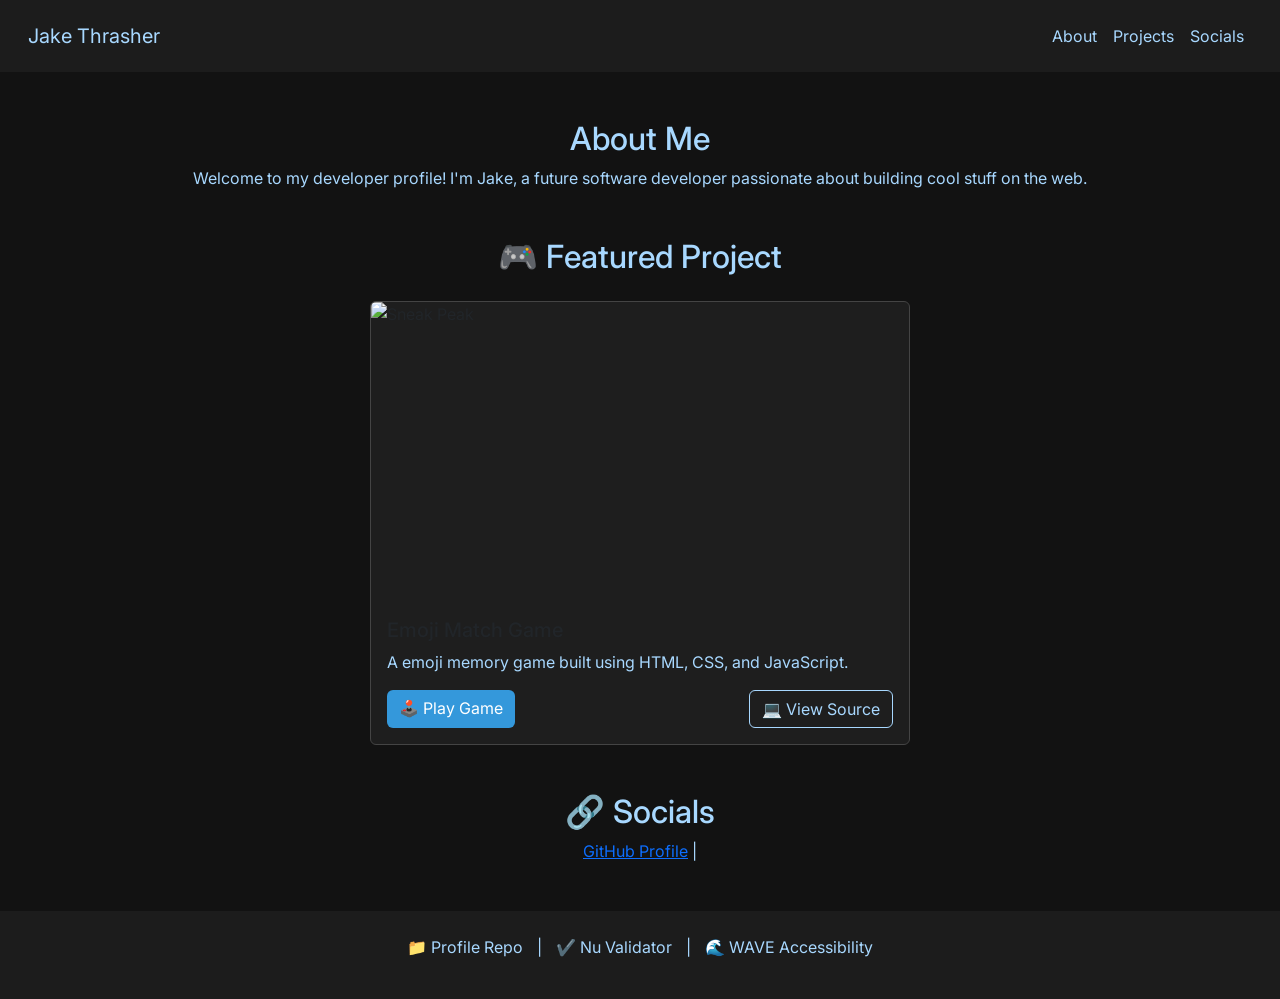
==== index.html @ 0febb5eb "Update index.html" ====
<!DOCTYPE html>
<html lang="en">

<head>
  <meta charset="UTF-8" />
  <meta name="viewport" content="width=device-width, initial-scale=1" />
  <title>Jake Thrasher - Developer Profile</title>

  <link href="https://cdn.jsdelivr.net/npm/bootstrap@5.3.3/dist/css/bootstrap.min.css" rel="stylesheet" />
  <link href="https://fonts.googleapis.com/css2?family=Inter:wght@400;600&display=swap" rel="stylesheet" />
  <style>
    body {
      font-family: 'Inter', sans-serif;
      background-color: #121212;
      color: #a8d8ff;
    }

    nav.navbar {
      background-color: #1c1c1c;
    }

    nav .nav-link,
    nav .navbar-brand {
      color: #a8d8ff !important;
    }

    h1,
    h2,
    h5,
    p {
      color: #a8d8ff;
    }

    .card {
      background-color: #1e1e1e;
      border: 1px solid #444;
    }

    .card-img-top {
      height: 300px;
      object-fit: cover;
    }

    .btn-primary {
      background-color: #3498db;
      border: none;
    }

    .btn-outline-light {
      border-color: #a8d8ff;
      color: #a8d8ff;
    }

    .btn-outline-light:hover {
      background-color: #a8d8ff;
      color: #121212;
    }

    footer {
      background-color: #1c1c1c;
      color: #a8d8ff;
    }

    footer a {
      color: #a8d8ff;
      margin: 0 10px;
      text-decoration: none;
    }

    footer a:hover {
      text-decoration: underline;
    }
  </style>
</head>

<body>
  <nav class="navbar navbar-expand-lg p-3">
    <div class="container-fluid">
      <a class="navbar-brand" href="#">Jake Thrasher</a>
      <button class="navbar-toggler text-white" type="button" data-bs-toggle="collapse" data-bs-target="#navbarNav">
        <span class="navbar-toggler-icon"></span>
      </button>
      <div class="collapse navbar-collapse" id="navbarNav">
        <ul class="navbar-nav ms-auto">
          <li class="nav-item"><a class="nav-link" href="#about">About</a></li>
          <li class="nav-item"><a class="nav-link" href="#projects">Projects</a></li>
          <li class="nav-item"><a class="nav-link" href="#socials">Socials</a></li>
        </ul>
      </div>
    </div>
  </nav>

  <main class="container my-5">
    <section id="about" class="text-center mb-5">
      <h2>About Me</h2>
      <p>Welcome to my developer profile! I'm Jake, a future software developer passionate about building cool stuff on
        the web.</p>
    </section>

    <section id="projects" class="mb-5">
      <h2 class="text-center mb-4">🎮 Featured Project</h2>
      <div class="card mx-auto" style="max-width: 540px;">
        <img src="imgs/gamesnippet.pdf" class="card-img-top" alt="Sneak Peak" />
        <div class="card-body">
          <h5 class="card-title">Emoji Match Game</h5>
          <p class="card-text">A emoji memory game built using HTML, CSS, and JavaScript.</p>
          <div class="d-flex justify-content-between">
            <a href="https://jake-thrasher.github.io/matching-game/" target="_blank" class="btn btn-primary">🕹️ Play
              Game</a>
            <a href="https://github.com/Jake-Thrasher/matching-game" target="_blank" class="btn btn-outline-light">💻
              View Source</a>
          </div>
        </div>
      </div>
    </section>

    <section id="socials" class="text-center">
      <h2>🔗 Socials</h2>
      <p>
        <a href="https://github.com/Jake-Thrasher" target="_blank">GitHub Profile</a> |
      </p>
    </section>
  </main>
  <footer class="text-center py-4 mt-5">
    <p>
      <a href="https://github.com/Jake-Thrasher/Jake-Thrasher" target="_blank">📁 Profile Repo</a> |
      <a href="https://validator.w3.org/nu/?doc=https%3A%2F%2Fjake-thrasher.github.io%2FJake-Thrasher%2F"
        target="_blank">✔️ Nu Validator</a> |
      <a href="https://wave.webaim.org/report#/https://jake-thrasher.github.io/Jake-Thrasher/" target="_blank">🌊 WAVE
        Accessibility</a>
    </p>
  </footer>
  <script src="https://cdn.jsdelivr.net/npm/bootstrap@5.3.3/dist/js/bootstrap.bundle.min.js"></script>
</body>

</html>
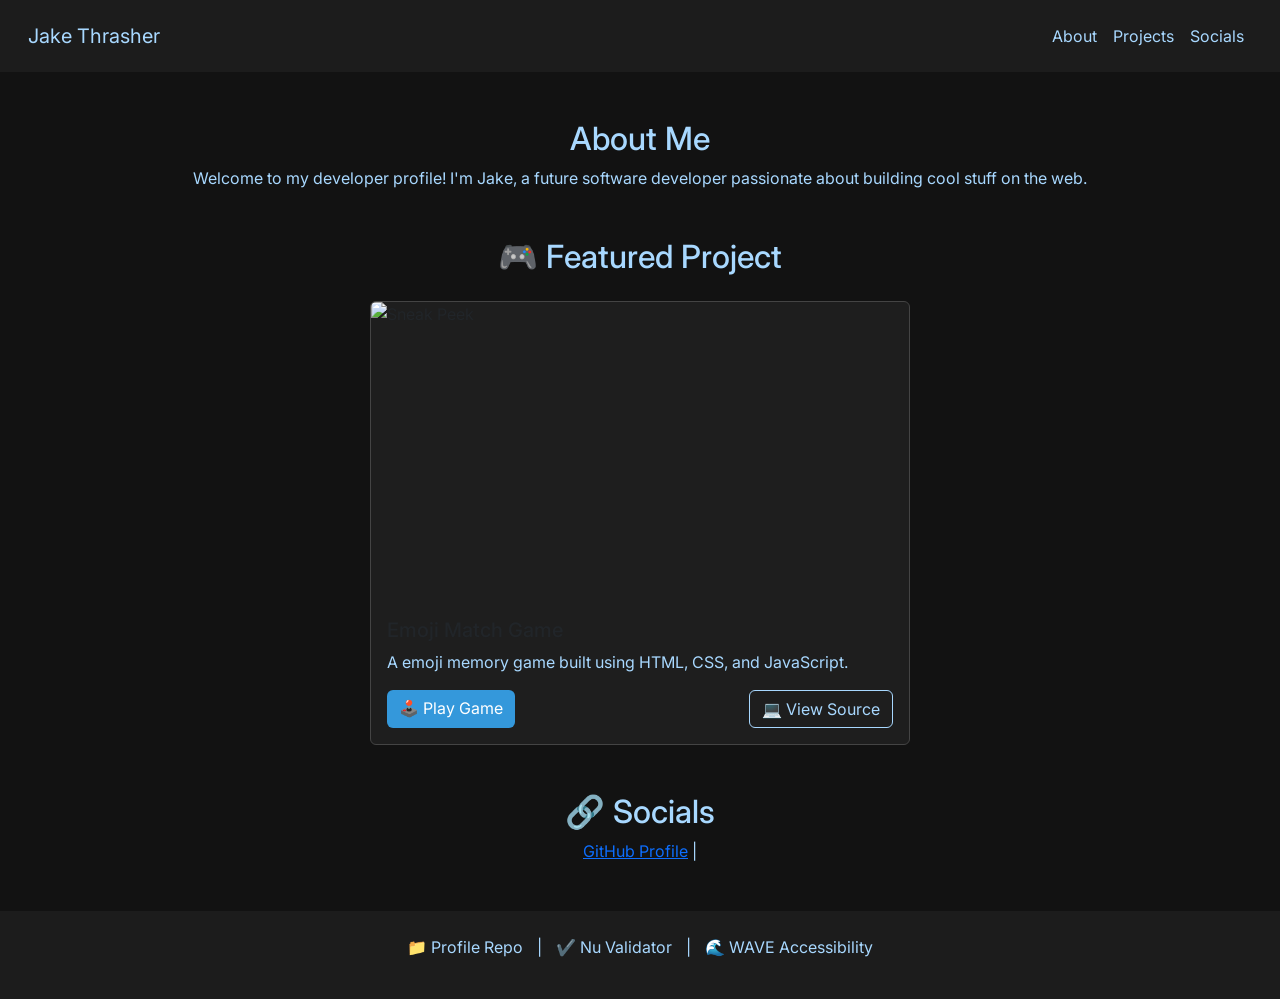
==== commit fab18cc7: "Update index.html" ====
--- a/index.html
+++ b/index.html
@@ -100,7 +100,7 @@
     <section id="projects" class="mb-5">
       <h2 class="text-center mb-4">🎮 Featured Project</h2>
       <div class="card mx-auto" style="max-width: 540px;">
-        <img src="imgs/gamesnippet.pdf" class="card-img-top" alt="Sneak Peak" />
+        <img src="imgs/gamesnippet.jpg" class="card-img-top" alt="Sneak Peek" />
         <div class="card-body">
           <h5 class="card-title">Emoji Match Game</h5>
           <p class="card-text">A emoji memory game built using HTML, CSS, and JavaScript.</p>
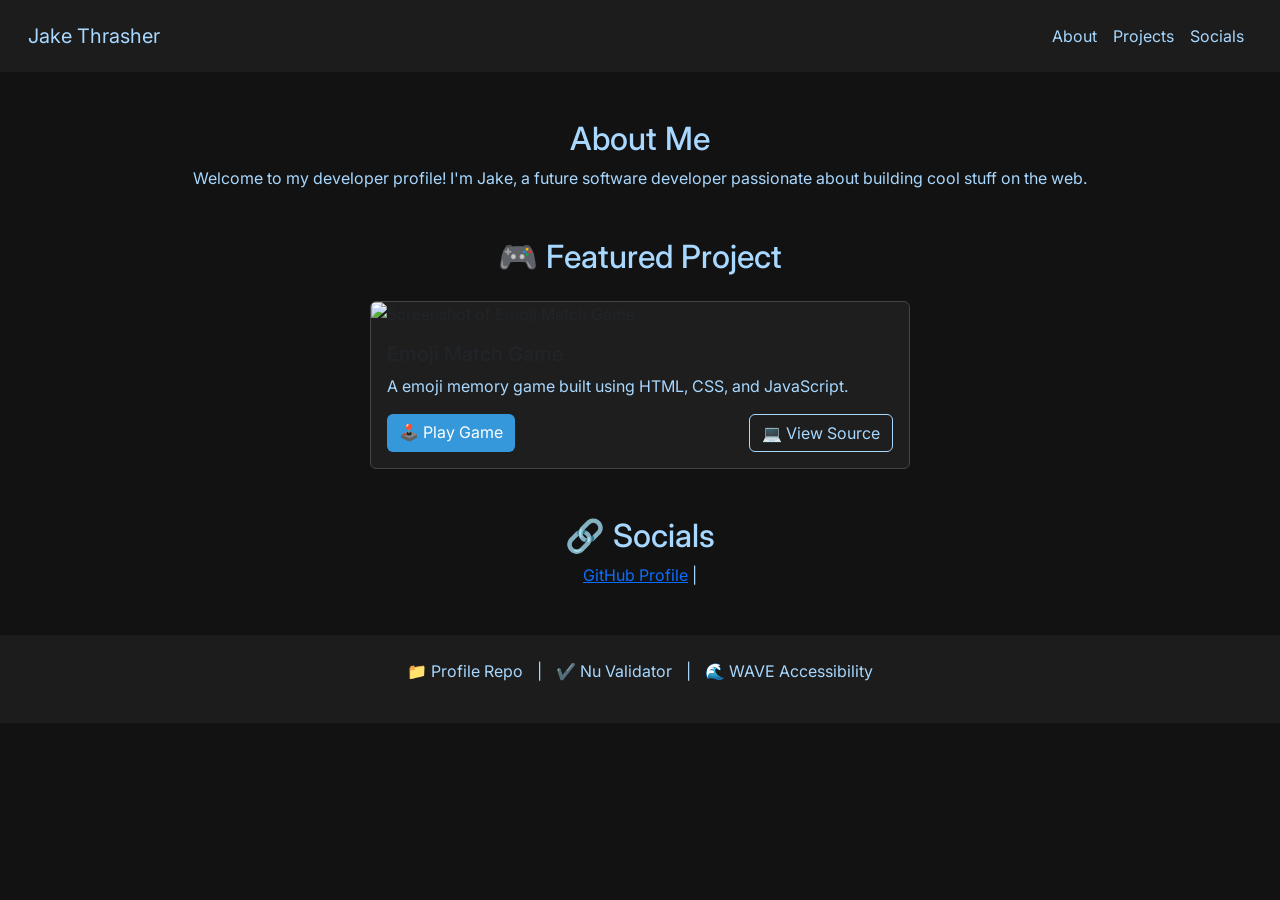
==== commit 2ed3d866: "Update index.html" ====
--- a/index.html
+++ b/index.html
@@ -37,8 +37,9 @@
     }
 
     .card-img-top {
-      height: 300px;
-      object-fit: cover;
+      width: 100%;
+      max-height: 300px;
+      object-fit: contain;
     }
 
     .btn-primary {
@@ -100,7 +101,7 @@
     <section id="projects" class="mb-5">
       <h2 class="text-center mb-4">🎮 Featured Project</h2>
       <div class="card mx-auto" style="max-width: 540px;">
-        <img src="imgs/gamesnippet.jpg" class="card-img-top" alt="Sneak Peek" />
+        <img src="imgs/gamesnippet.jpg" class="card-img-top" alt="Screenshot of Emoji Match Game" />
         <div class="card-body">
           <h5 class="card-title">Emoji Match Game</h5>
           <p class="card-text">A emoji memory game built using HTML, CSS, and JavaScript.</p>
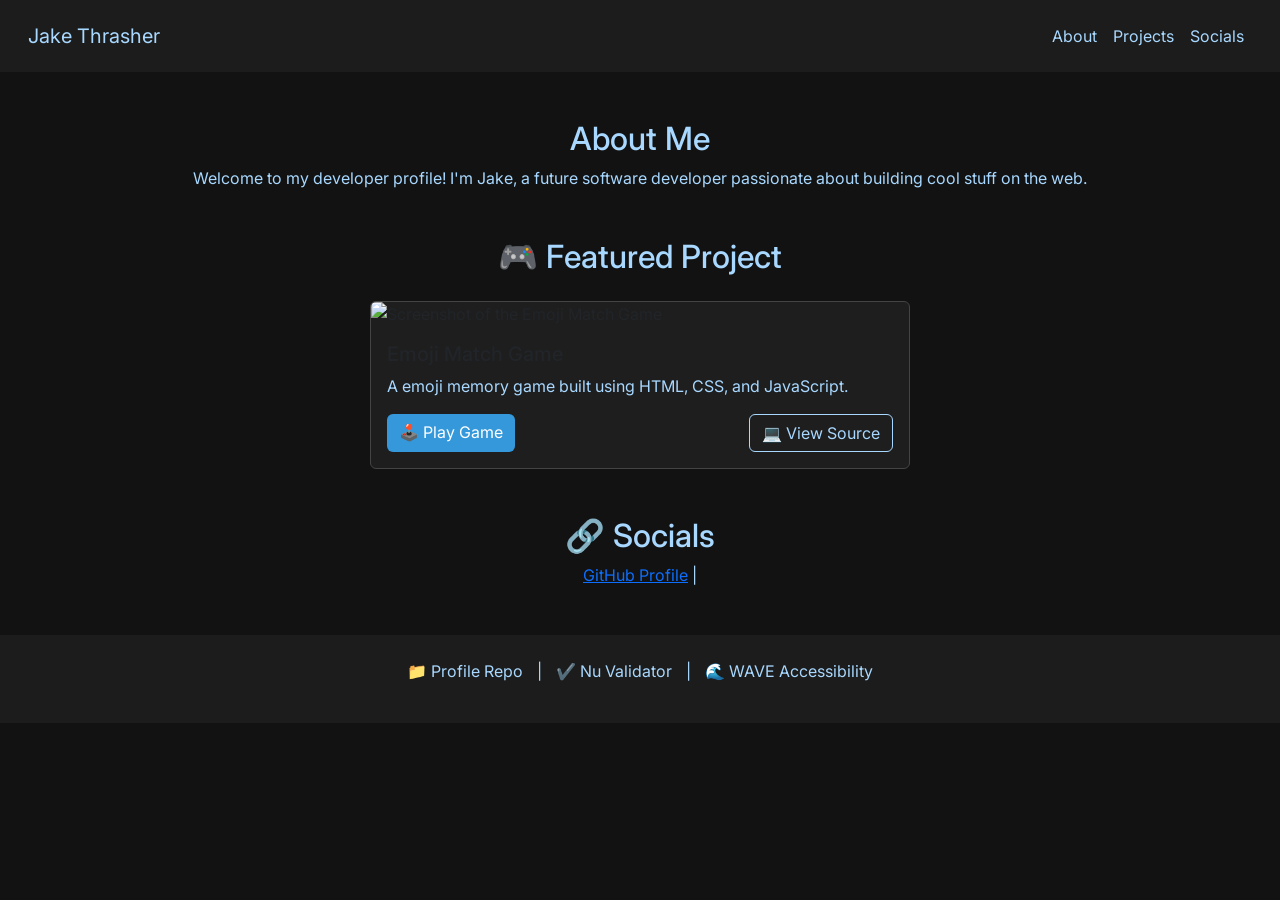
==== commit e27d9e06: "Update index.html" ====
--- a/index.html
+++ b/index.html
@@ -101,7 +101,7 @@
     <section id="projects" class="mb-5">
       <h2 class="text-center mb-4">🎮 Featured Project</h2>
       <div class="card mx-auto" style="max-width: 540px;">
-        <img src="imgs/gamesnippet.jpg" class="card-img-top" alt="Screenshot of Emoji Match Game" />
+        <img src="imgs/gamesnippet.png" class="card-img-top" alt="Screenshot of the Emoji Match Game" />
         <div class="card-body">
           <h5 class="card-title">Emoji Match Game</h5>
           <p class="card-text">A emoji memory game built using HTML, CSS, and JavaScript.</p>
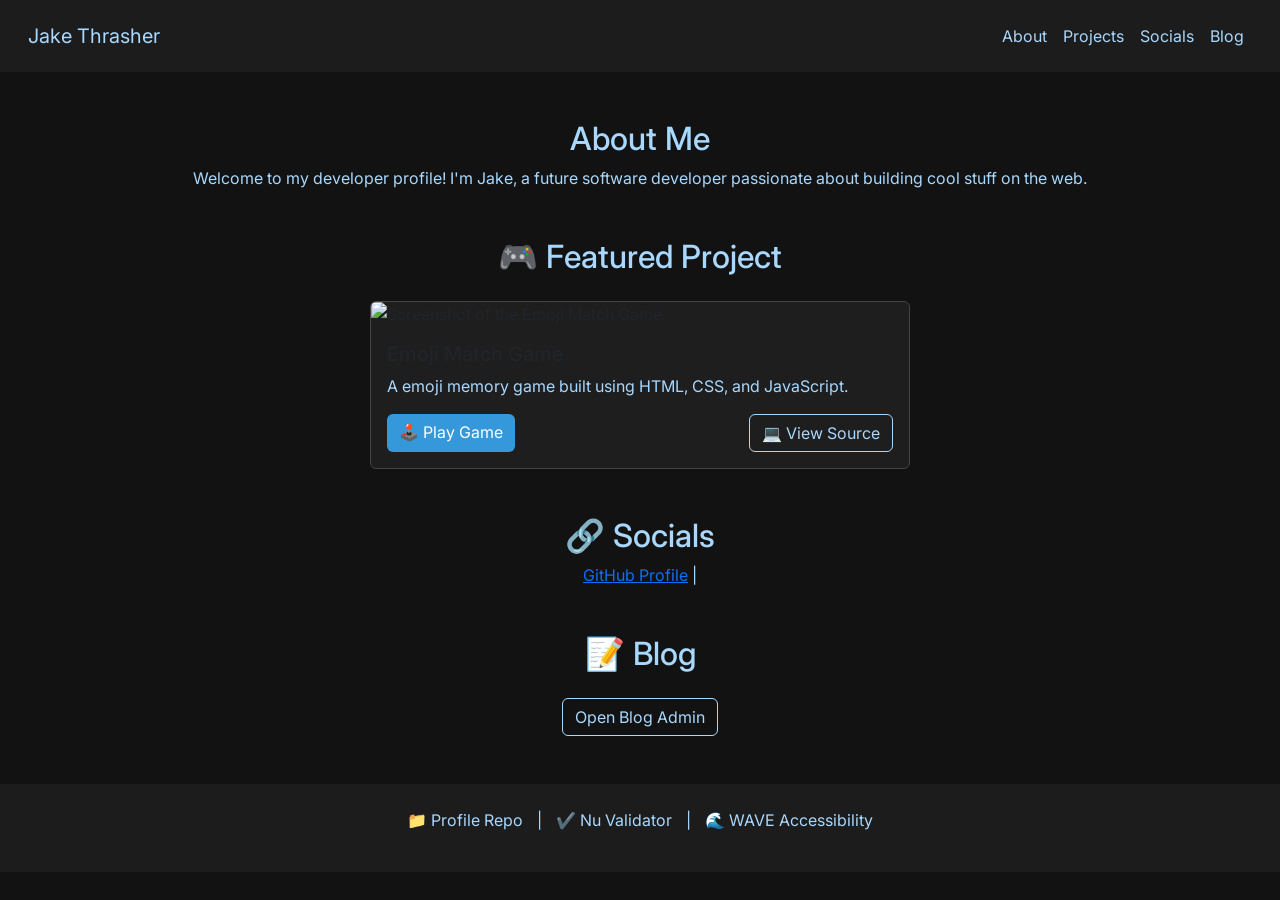
==== commit 2cf6318c: "Update index.html" ====
--- a/index.html
+++ b/index.html
@@ -86,6 +86,7 @@
           <li class="nav-item"><a class="nav-link" href="#about">About</a></li>
           <li class="nav-item"><a class="nav-link" href="#projects">Projects</a></li>
           <li class="nav-item"><a class="nav-link" href="#socials">Socials</a></li>
+          <li class="nav-item"><a class="nav-link" href="#blog">Blog</a></li>
         </ul>
       </div>
     </div>
@@ -121,7 +122,18 @@
         <a href="https://github.com/Jake-Thrasher" target="_blank">GitHub Profile</a> |
       </p>
     </section>
+
+    <section id="blog" class="my-5">
+      <h2 class="text-center mb-4">📝 Blog</h2>
+      <div id="blogList"></div>
+      <div class="text-center mt-3">
+        <a href="https://Jake-Thrasher.github.io/blog-admin/" target="_blank" class="btn btn-outline-light">
+          Open Blog Admin
+        </a>
+      </div>
+    </section>
   </main>
+
   <footer class="text-center py-4 mt-5">
     <p>
       <a href="https://github.com/Jake-Thrasher/Jake-Thrasher" target="_blank">📁 Profile Repo</a> |
@@ -131,7 +143,9 @@
         Accessibility</a>
     </p>
   </footer>
+
   <script src="https://cdn.jsdelivr.net/npm/bootstrap@5.3.3/dist/js/bootstrap.bundle.min.js"></script>
+  <script src="scripts/profileScripts.js"></script>
 </body>
 
 </html>
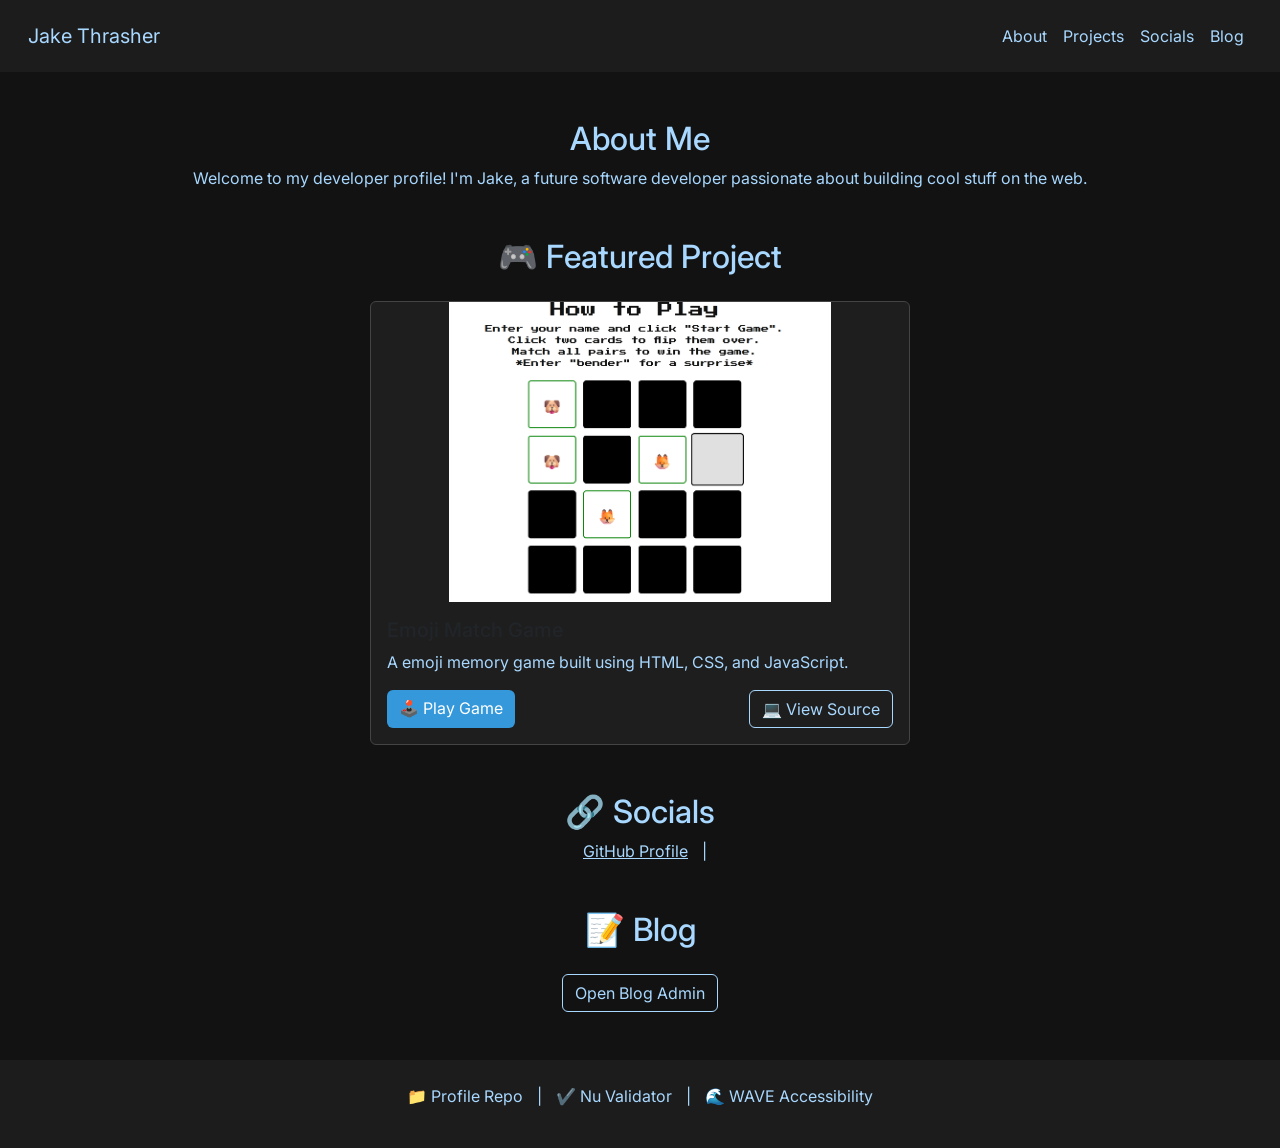
==== commit ad35a52e: "Update index.html" ====
--- a/index.html
+++ b/index.html
@@ -119,7 +119,7 @@
     <section id="socials" class="text-center">
       <h2>🔗 Socials</h2>
       <p>
-        <a href="https://github.com/Jake-Thrasher" target="_blank">GitHub Profile</a> |
+        <a href="https://github.com/Jake-Thrasher" target="_blank" style="color: #a8d8ff; margin: 0 10px;">GitHub Profile</a> |
       </p>
     </section>
 
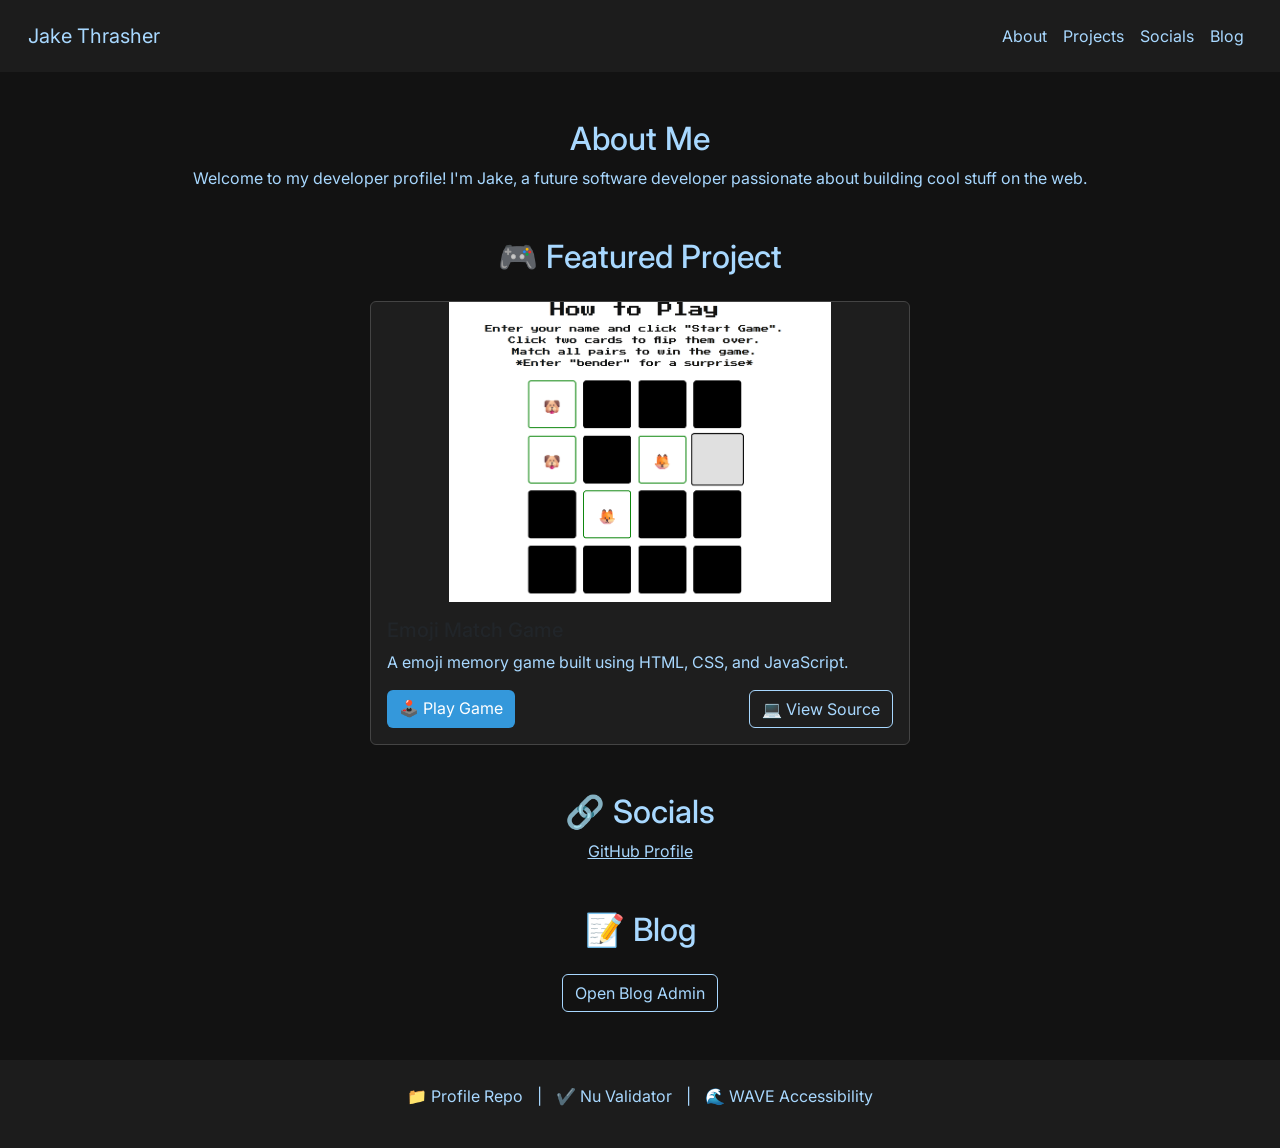
==== commit bc7e49c6: "Update index.html" ====
--- a/index.html
+++ b/index.html
@@ -119,7 +119,7 @@
     <section id="socials" class="text-center">
       <h2>🔗 Socials</h2>
       <p>
-        <a href="https://github.com/Jake-Thrasher" target="_blank" style="color: #a8d8ff; margin: 0 10px;">GitHub Profile</a> |
+        <a href="https://github.com/Jake-Thrasher" target="_blank" style="color: #a8d8ff; margin: 0 10px;">GitHub Profile</a> 
       </p>
     </section>
 
